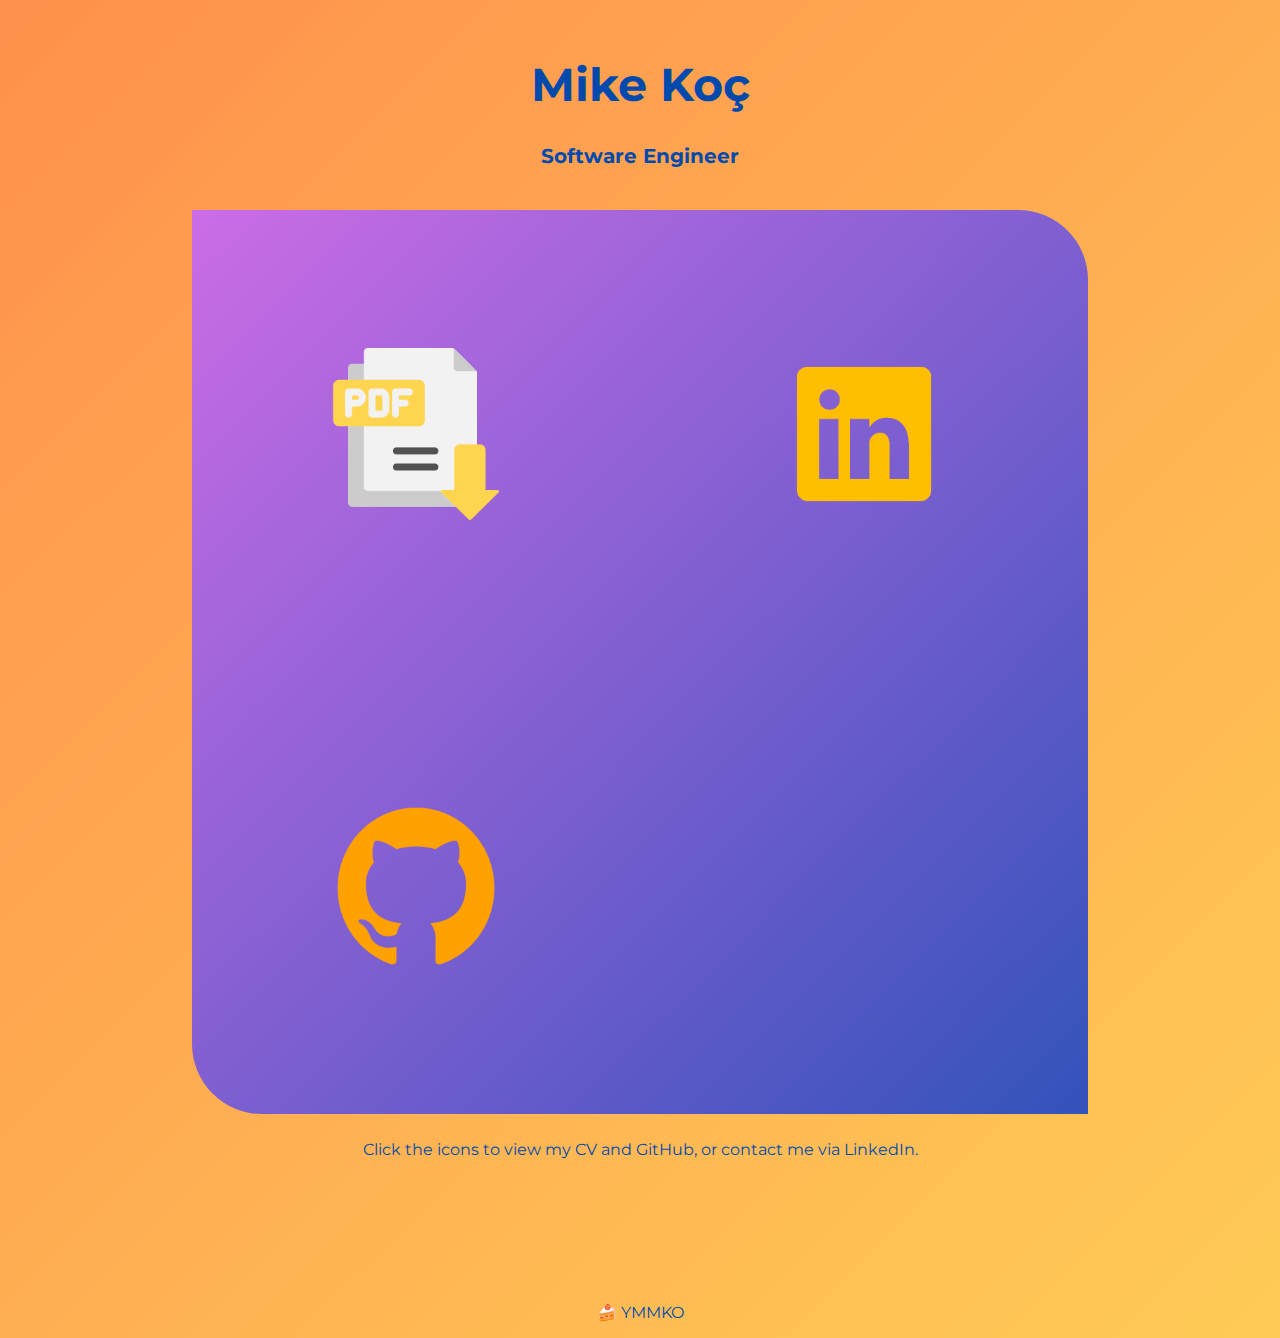
==== en/index.html @ 9e40e5e3 "added turkish language" ====
<!DOCTYPE html>
<head>
  <meta charset='utf-8'>
  <meta http-equiv='X-UA-Compatible' content='IE=edge'>
  <meta name="viewport" content="width=device-width, initial-scale=1.0, maximum-scale=1.0">
  <title>YMMKO | EN</title>
  <link rel="shortcut icon" href="../assets/cake.png"/>
  <link rel="stylesheet" href="../styles/main.css">
  <link rel="preconnect" href="https://fonts.googleapis.com">
  <link rel="preconnect" href="https://fonts.gstatic.com" crossorigin>
  <link rel="stylesheet" href="https://fonts.googleapis.com/css2?family=Montserrat:wght@500&display=swap">
  <link rel="stylesheet" href="https://cdnjs.cloudflare.com/ajax/libs/font-awesome/5.15.4/css/all.min.css">
</head>
<body>   
  <div class="header">
    <h1 class="header-title">Mike Koç</h1>
    <h2 class="header-subtitle">Software Engineer</h2>
  </div>

  <!-- CV and GitHub link -->
  <div class="container">
    <a href="../assets/resume.pdf" target="_blank">
      <img src="../assets/resume.png" style="transform: scale(0.4);">
    </a>
    <a href="https://linkedin.com/in/ymmko" target="_blank">
      <img src="../assets/linkedin.png" style="transform: scale(0.4);">
    </a>
    <a href="https://github.com/ymmko" target="_blank">
      <img src="../assets/github.png" style="transform: scale(0.4);">
    </a>
  </div>

  <p style="text-align:center; color:#004AAD; margin-top:0; width: 70%;">Click the icons to view my CV and GitHub, or contact me via LinkedIn.</p>
  <p style="text-align:center; color:#004AAD; margin-top: 10%;">🍰 YMMKO</p>

  <!-- <script src="scripts/main.js"></script> -->
</body>
</html>
---- styles/main.css ----
html, body {
    height: 100vh 100%;
    width: 100%;
    margin: 0;
    display: flex;
    flex-direction: column;
    justify-content: center;
    align-items: center;
    font-family: 'Montserrat', sans-serif;
    /*background: linear-gradient(to right, #ffde59, #ff914d);
    background-repeat: no-repeat;
    background-attachment: fixed;*/
    background: linear-gradient(-45deg, #ffde59, #ff914d, #ffde59, #ff914d);
	background-size: 400% 400%;
	animation: gradient 15s ease infinite;
}

@keyframes gradient {
	0% {
		background-position: 0% 50%;
	} 50% {
		background-position: 100% 50%;
	} 100% {
		background-position: 0% 50%;
	}
}

/* CV and GitHub container */
.container {
    display: grid;
    grid-template-columns: repeat(auto-fit, minmax(300px, 1fr));
    justify-items: center;
    align-items: center;
    width: 70%;
    height: 60%;
    background: linear-gradient(-45deg, #004AAD, #CB6CE6, #004AAD, #CB6CE6);
    background-size: 400% 400%;
	animation: gradient 15s ease infinite;
    border-radius: 0 70px 0 70px;
    margin-bottom: 2%;
}
  
.container img {
    max-width: 100%;
    height: auto;
}

@media (max-width: 768px) {
    .container {
        width: 90%;
    }
}

/* Name and Title */
.header {
    text-align: center;
    margin-top: 2%;
    margin-bottom: 2%;
}

.header-title {
    font-size: 46px;
    color: #004AAD;
}

.header-subtitle {
    font-size: 20px;
    color: #004AAD;
}
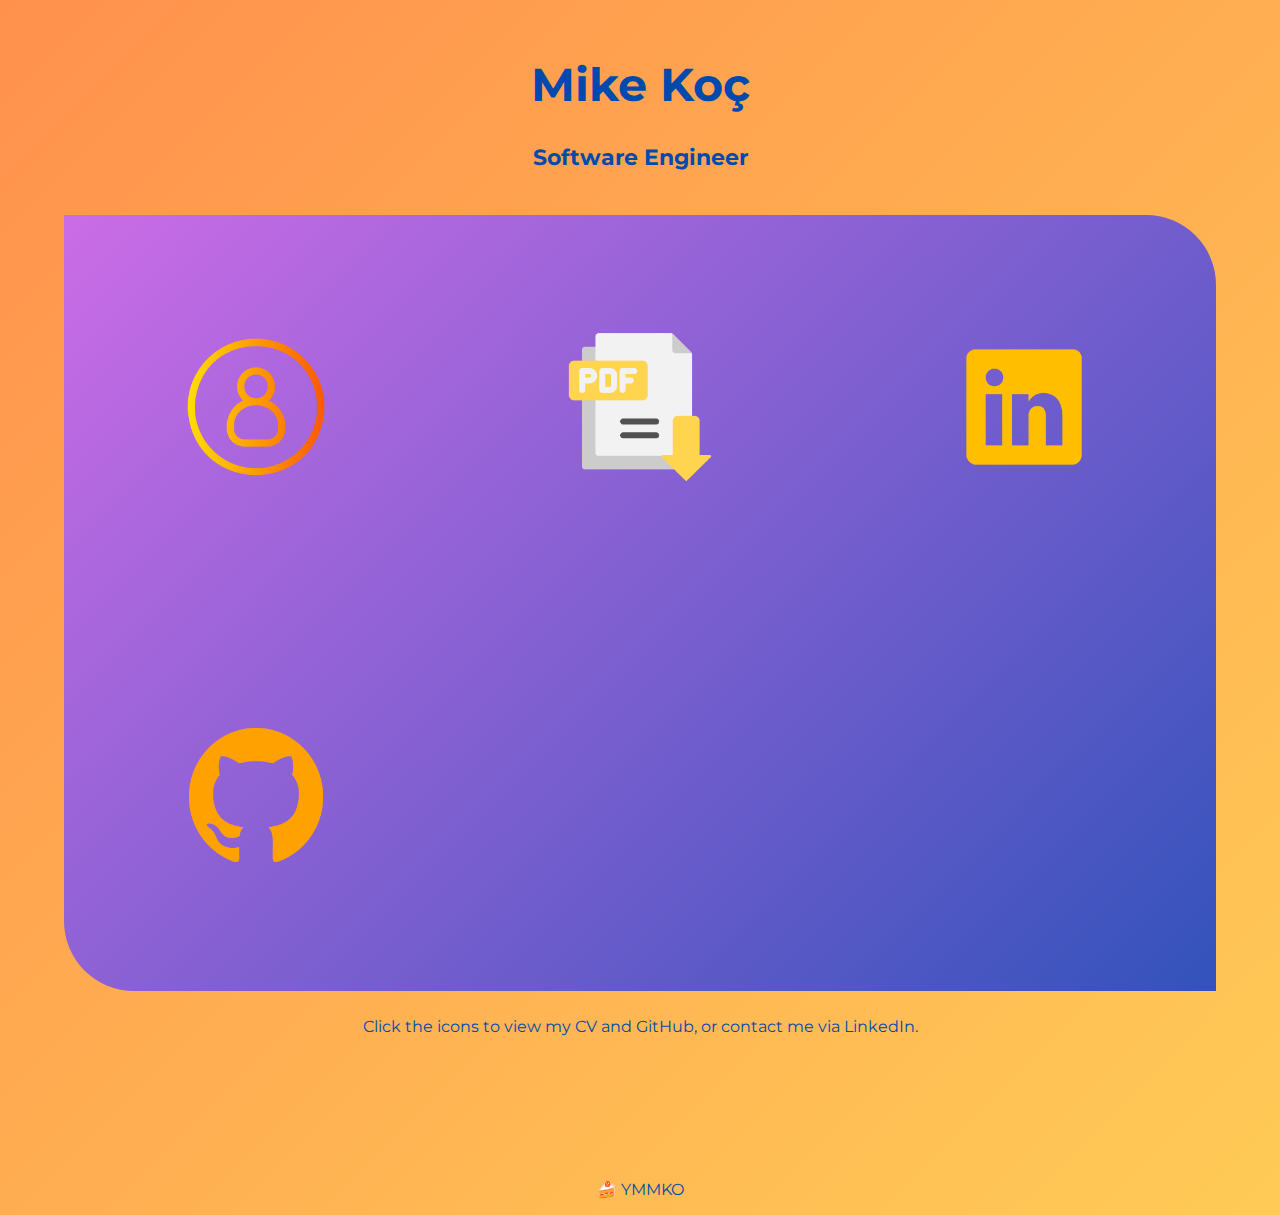
==== commit 2e1d32c0: "added temporary about me" ====
--- a/en/index.html
+++ b/en/index.html
@@ -19,6 +19,10 @@
 
   <!-- CV and GitHub link -->
   <div class="container">
+  </a>
+    <a href="about_me.html" target="_blank">
+      <img src="../assets/profile.png" style="transform: scale(0.4);">
+    </a>
     <a href="../assets/resume.pdf" target="_blank">
       <img src="../assets/resume.png" style="transform: scale(0.4);">
     </a>
@@ -31,7 +35,7 @@
   </div>
 
   <p style="text-align:center; color:#004AAD; margin-top:0; width: 70%;">Click the icons to view my CV and GitHub, or contact me via LinkedIn.</p>
-  <p style="text-align:center; color:#004AAD; margin-top: 10%;">🍰 YMMKO</p>
+  <p style="text-align:center; color:#004AAD; margin-top: 10%;"><a href="../index.html">🍰 YMMKO</a></p>
 
   <!-- <script src="scripts/main.js"></script> -->
 </body>
--- a/styles/main.css
+++ b/styles/main.css
@@ -31,7 +31,7 @@
     grid-template-columns: repeat(auto-fit, minmax(300px, 1fr));
     justify-items: center;
     align-items: center;
-    width: 70%;
+    width: 90%;
     height: 60%;
     background: linear-gradient(-45deg, #004AAD, #CB6CE6, #004AAD, #CB6CE6);
     background-size: 400% 400%;
@@ -56,6 +56,7 @@
     text-align: center;
     margin-top: 2%;
     margin-bottom: 2%;
+    width: 70%;
 }
 
 .header-title {
@@ -64,6 +65,17 @@
 }
 
 .header-subtitle {
-    font-size: 20px;
+    font-size: 22px;
+    color: #004AAD;
+}
+
+.text-area {
+    font-size: 18px;
+    color: #004AAD;
+    text-align: left;
+}
+
+a {
+    text-decoration: none;
     color: #004AAD;
 }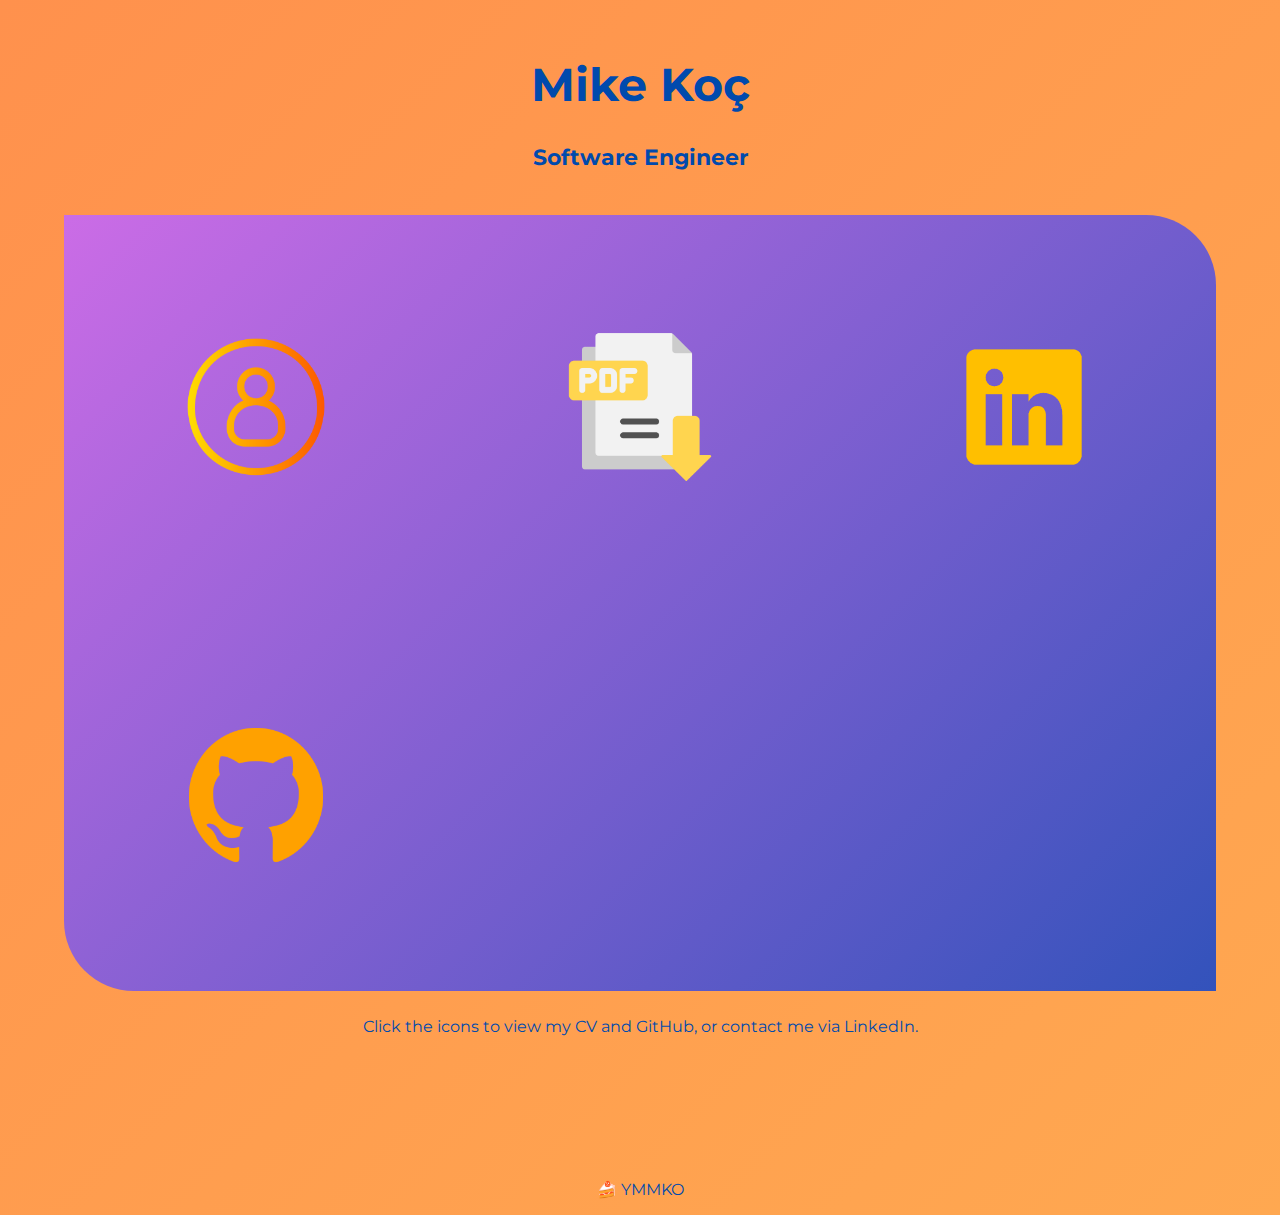
==== commit 09c283f0: "bug fix attempt" ====
--- a/en/index.html
+++ b/en/index.html
@@ -19,8 +19,7 @@
 
   <!-- CV and GitHub link -->
   <div class="container">
-  </a>
-    <a href="about_me.html" target="_blank">
+    <a href="about_me.html">
       <img src="../assets/profile.png" style="transform: scale(0.4);">
     </a>
     <a href="../assets/resume.pdf" target="_blank">
--- a/styles/main.css
+++ b/styles/main.css
@@ -11,8 +11,8 @@
     background-repeat: no-repeat;
     background-attachment: fixed;*/
     background: linear-gradient(-45deg, #ffde59, #ff914d, #ffde59, #ff914d);
-	background-size: 400% 400%;
-	animation: gradient 15s ease infinite;
+    background-size: 1000% 1000%;
+    animation: gradient 15s ease infinite;
 }
 
 @keyframes gradient {
@@ -43,6 +43,7 @@
 .container img {
     max-width: 100%;
     height: auto;
+    position: relative;
 }
 
 @media (max-width: 768px) {
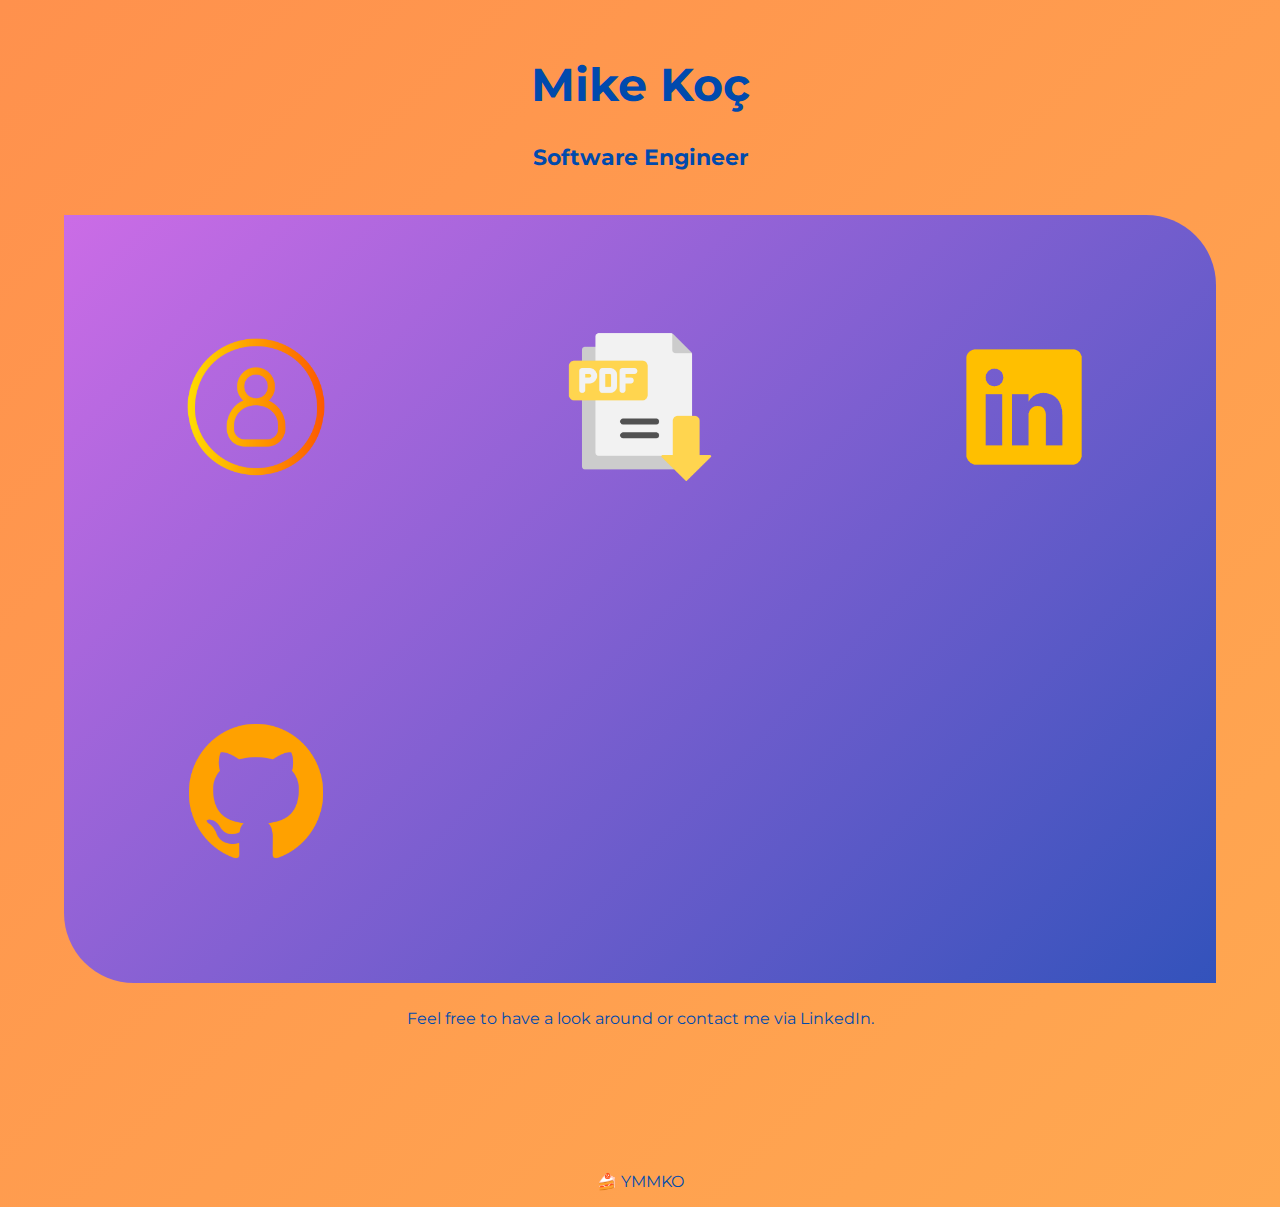
==== commit a400ac37: "updated text" ====
--- a/en/index.html
+++ b/en/index.html
@@ -33,7 +33,7 @@
     </a>
   </div>
 
-  <p style="text-align:center; color:#004AAD; margin-top:0; width: 70%;">Click the icons to view my CV and GitHub, or contact me via LinkedIn.</p>
+  <p style="text-align:center; color:#004AAD; margin-top:0; width: 70%;">Feel free to have a look around or contact me via LinkedIn.</p>
   <p style="text-align:center; color:#004AAD; margin-top: 10%;"><a href="../index.html">🍰 YMMKO</a></p>
 
   <!-- <script src="scripts/main.js"></script> -->
--- a/styles/main.css
+++ b/styles/main.css
@@ -43,7 +43,9 @@
 .container img {
     max-width: 100%;
     height: auto;
-    position: relative;
+    object-fit: contain;
+    display: block;
+    margin: 0 auto;
 }
 
 @media (max-width: 768px) {
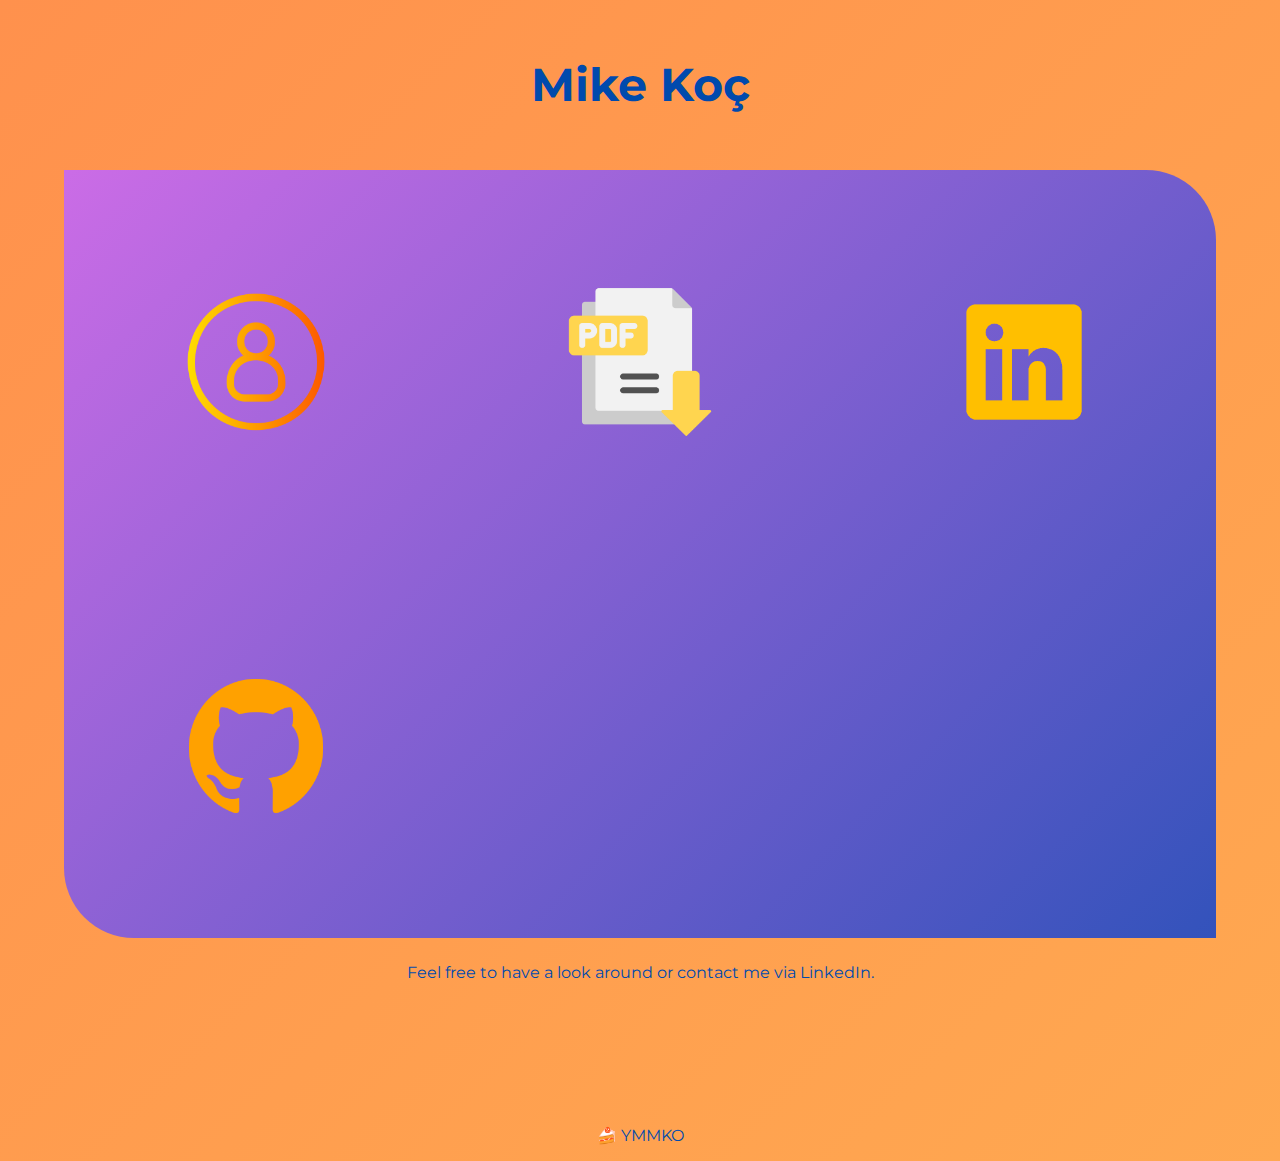
==== commit f70628c9: "minor changes" ====
--- a/en/index.html
+++ b/en/index.html
@@ -14,12 +14,12 @@
 <body>   
   <div class="header">
     <h1 class="header-title">Mike Koç</h1>
-    <h2 class="header-subtitle">Software Engineer</h2>
+    <h2 class="header-subtitle"></h2>
   </div>
 
   <!-- CV and GitHub link -->
   <div class="container">
-    <a href="about_me.html">
+    <a href="about/">
       <img src="../assets/profile.png" style="transform: scale(0.4);">
     </a>
     <a href="../assets/resume.pdf" target="_blank">
@@ -34,7 +34,7 @@
   </div>
 
   <p style="text-align:center; color:#004AAD; margin-top:0; width: 70%;">Feel free to have a look around or contact me via LinkedIn.</p>
-  <p style="text-align:center; color:#004AAD; margin-top: 10%;"><a href="../index.html">🍰 YMMKO</a></p>
+  <p style="text-align:center; color:#004AAD; margin-top: 10%;"><a href="../">🍰 YMMKO</a></p>
 
   <!-- <script src="scripts/main.js"></script> -->
 </body>
--- a/styles/main.css
+++ b/styles/main.css
@@ -28,6 +28,7 @@
 /* CV and GitHub container */
 .container {
     display: grid;
+    grid-template-rows: repeat(1, 1fr); /* Adjust the number of rows as needed */
     grid-template-columns: repeat(auto-fit, minmax(300px, 1fr));
     justify-items: center;
     align-items: center;
@@ -76,6 +77,7 @@
     font-size: 18px;
     color: #004AAD;
     text-align: left;
+    line-height: 2;
 }
 
 a {
